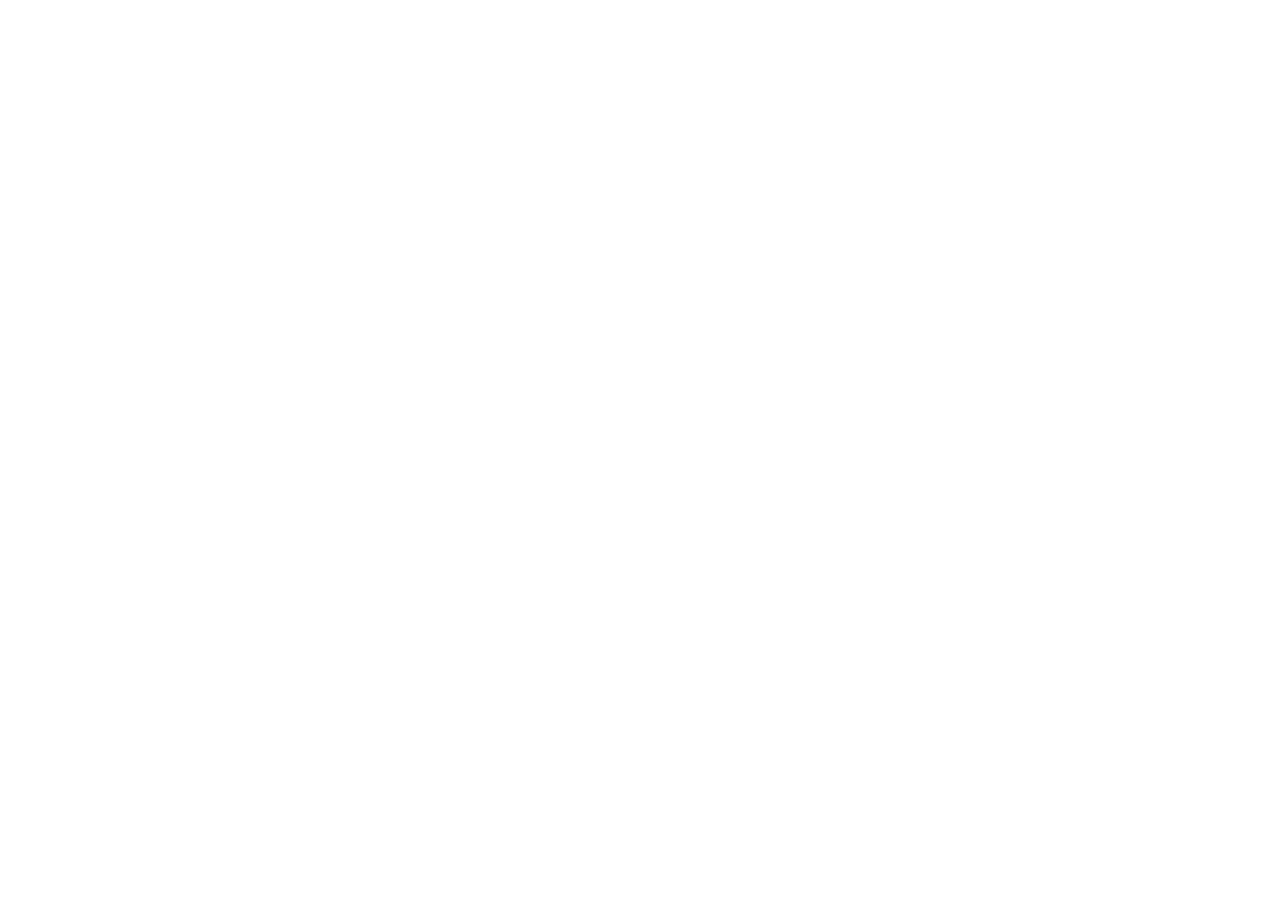
==== JavaScript/dom/index.html @ 060e6b49 "update" ====
<!DOCTYPE html>
<html lang="en">

<head>
    <meta charset="UTF-8">
    <meta name="viewport" content="width=device-width, initial-scale=1.0">
    <title>Document</title>
</head>

<body>

</body>

</html>
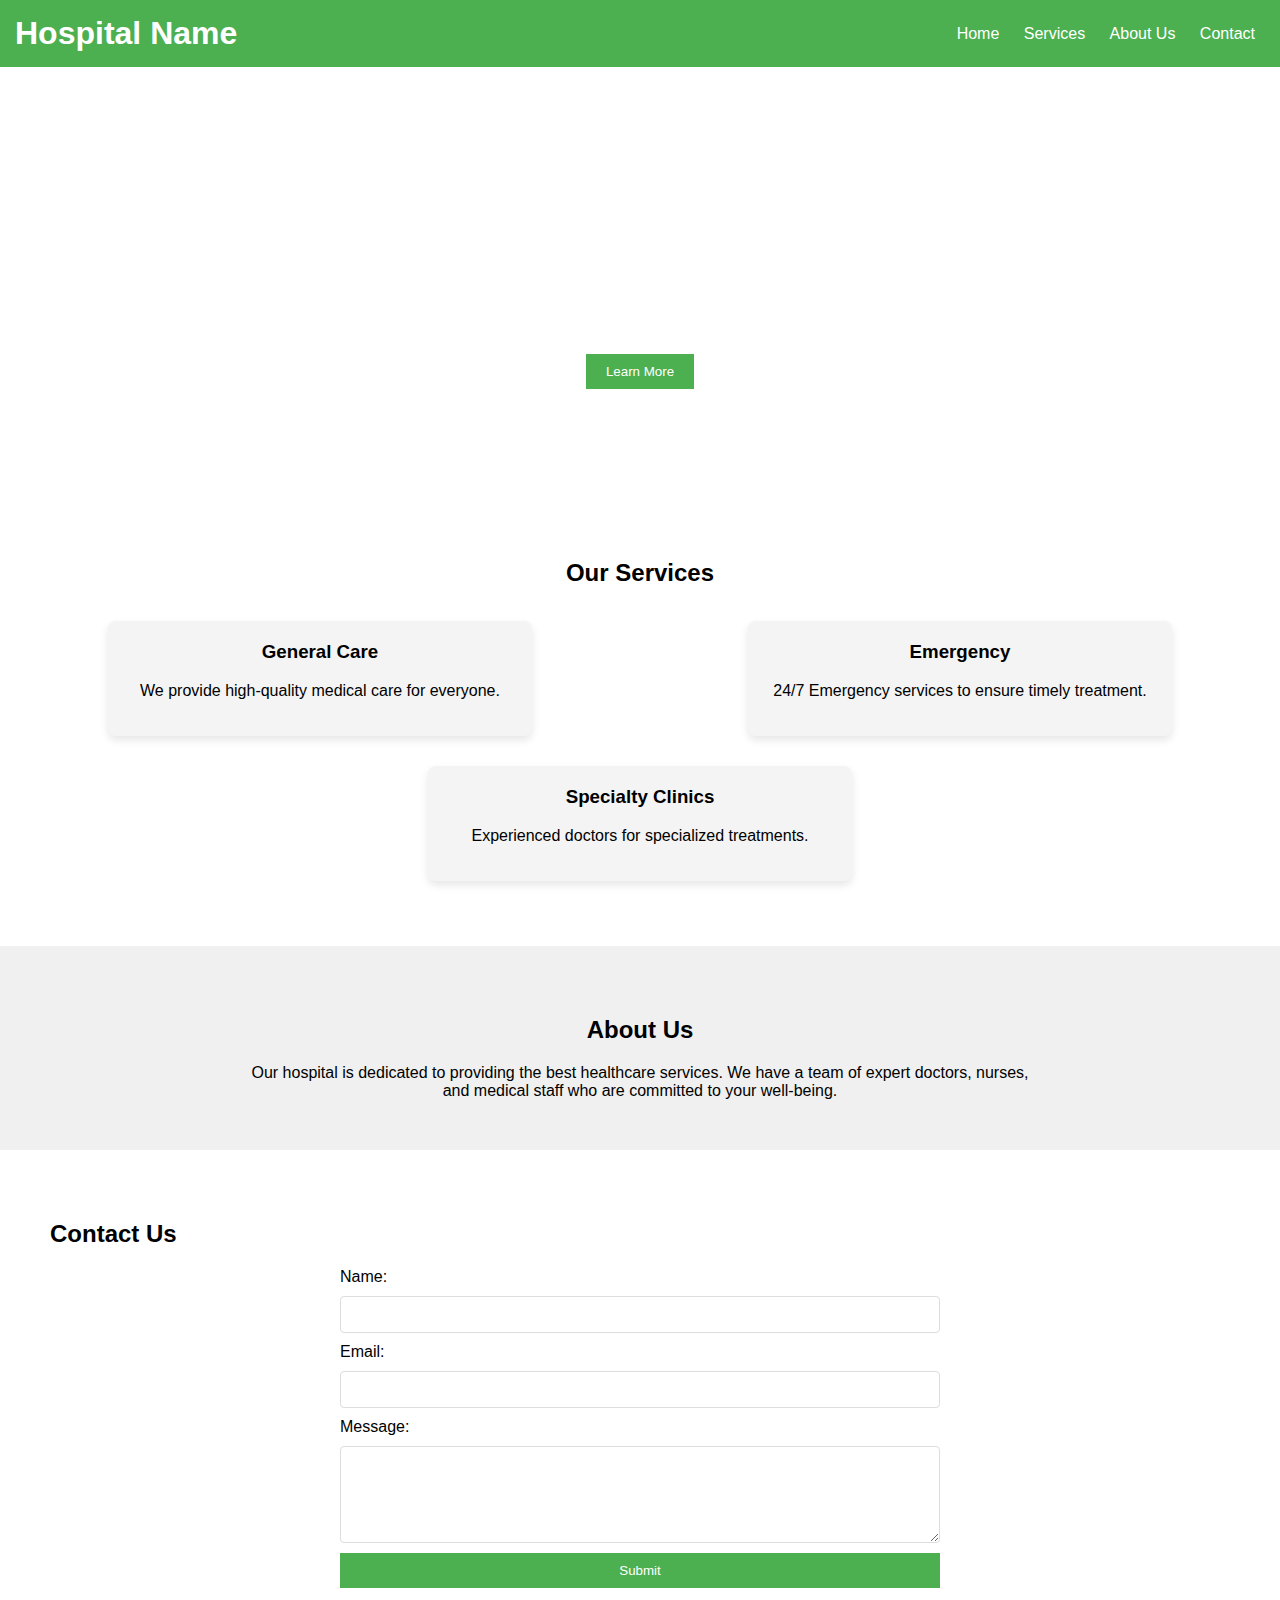
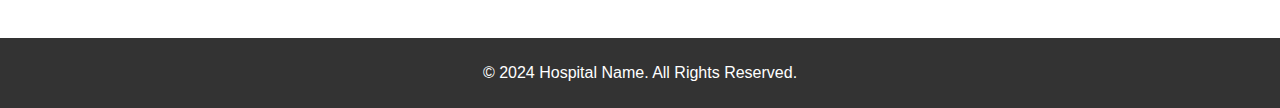
==== commit f10777cb: "update" ====
--- a/JavaScript/dom/index.html
+++ b/JavaScript/dom/index.html
@@ -4,11 +4,78 @@
 <head>
     <meta charset="UTF-8">
     <meta name="viewport" content="width=device-width, initial-scale=1.0">
-    <title>Document</title>
+    <title>Hospital Home Page</title>
+    <link rel="stylesheet" href="styles.css">
 </head>
 
 <body>
+    <header>
+        <div class="logo">
+            <h1>Hospital Name</h1>
+        </div>
+        <nav>
+            <ul>
+                <li><a href="#home">Home</a></li>
+                <li><a href="#services">Services</a></li>
+                <li><a href="#about">About Us</a></li>
+                <li><a href="#contact">Contact</a></li>
+            </ul>
+        </nav>
+    </header>
 
+    <section id="home" class="hero-section">
+        <div class="hero-content">
+            <h2>Welcome to Our Hospital</h2>
+            <p>Your Health, Our Priority</p>
+            <button id="learnMoreBtn">Learn More</button>
+        </div>
+    </section>
+
+    <section id="services" class="services-section">
+        <h2>Our Services</h2>
+        <div class="service-container">
+            <div class="service-card">
+                <h3>General Care</h3>
+                <p>We provide high-quality medical care for everyone.</p>
+            </div>
+            <div class="service-card">
+                <h3>Emergency</h3>
+                <p>24/7 Emergency services to ensure timely treatment.</p>
+            </div>
+            <div class="service-card">
+                <h3>Specialty Clinics</h3>
+                <p>Experienced doctors for specialized treatments.</p>
+            </div>
+        </div>
+    </section>
+
+    <section id="about" class="about-section">
+        <h2>About Us</h2>
+        <p>Our hospital is dedicated to providing the best healthcare services. We have a team of expert doctors,
+            nurses, and medical staff who are committed to your well-being.</p>
+    </section>
+
+    <section id="contact" class="contact-section">
+        <h2>Contact Us</h2>
+        <form id="contactForm">
+            <label for="name">Name:</label>
+            <input type="text" id="name" name="name" required>
+
+            <label for="email">Email:</label>
+            <input type="email" id="email" name="email" required>
+
+            <label for="message">Message:</label>
+            <textarea id="message" name="message" rows="5" required></textarea>
+
+            <button type="submit">Submit</button>
+        </form>
+    </section>
+
+    <footer>
+        <p>&copy; 2024 Hospital Name. All Rights Reserved.</p>
+    </footer>
+
+    <script src="script.js"></script>
 </body>
 
 </html>--- a/JavaScript/dom/styles.css
+++ b/JavaScript/dom/styles.css
@@ -0,0 +1,135 @@
+/* General Styles */
+body {
+    font-family: Arial, sans-serif;
+    margin: 0;
+    padding: 0;
+    box-sizing: border-box;
+}
+
+header {
+    background-color: #4CAF50;
+    padding: 15px;
+    color: white;
+    display: flex;
+    justify-content: space-between;
+    align-items: center;
+}
+
+header h1 {
+    margin: 0;
+}
+
+nav ul {
+    list-style-type: none;
+    margin: 0;
+    padding: 0;
+}
+
+nav ul li {
+    display: inline;
+    margin: 0 10px;
+}
+
+nav ul li a {
+    color: white;
+    text-decoration: none;
+}
+
+.hero-section {
+    background-image: url('hospital.jpg');
+    background-size: cover;
+    background-position: center;
+    color: white;
+    text-align: center;
+    padding: 100px 0;
+}
+
+.hero-section h2 {
+    font-size: 3em;
+}
+
+.hero-section p {
+    font-size: 1.5em;
+}
+
+button {
+    background-color: #4CAF50;
+    color: white;
+    border: none;
+    padding: 10px 20px;
+    cursor: pointer;
+}
+
+button:hover {
+    background-color: #45a049;
+}
+
+/* Services Section */
+.services-section {
+    padding: 50px 0;
+    text-align: center;
+}
+
+.service-container {
+    display: flex;
+    justify-content: space-around;
+    flex-wrap: wrap;
+}
+
+.service-card {
+    width: 30%;
+    margin: 15px;
+    padding: 20px;
+    background-color: #f4f4f4;
+    border-radius: 8px;
+    box-shadow: 0 4px 8px rgba(0, 0, 0, 0.1);
+}
+
+.service-card h3 {
+    margin-top: 0;
+}
+
+/* About Section */
+.about-section {
+    padding: 50px;
+    background-color: #f0f0f0;
+    text-align: center;
+}
+
+.about-section p {
+    max-width: 800px;
+    margin: 0 auto;
+}
+
+/* Contact Section */
+.contact-section {
+    padding: 50px;
+    background-color: #fff;
+}
+
+form {
+    max-width: 600px;
+    margin: 0 auto;
+    display: flex;
+    flex-direction: column;
+}
+
+label, input, textarea {
+    margin-bottom: 10px;
+}
+
+input, textarea {
+    padding: 10px;
+    border: 1px solid #ddd;
+    border-radius: 4px;
+}
+
+footer {
+    background-color: #333;
+    color: white;
+    text-align: center;
+    padding: 10px 0;
+    position: relative;
+    bottom: 0;
+    width: 100%;
+}
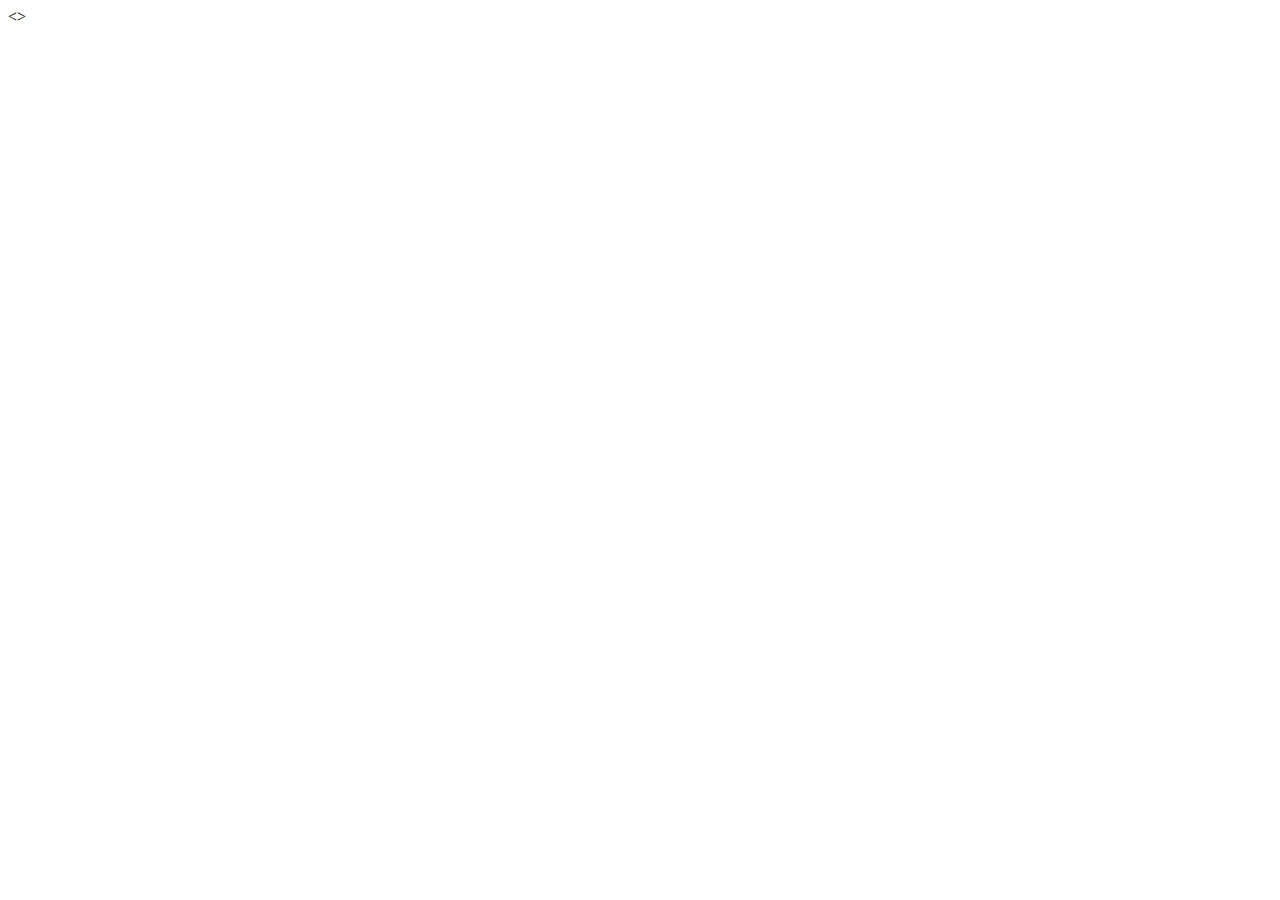
==== commit 9c8ffbba: "update" ====
--- a/JavaScript/dom/index.html
+++ b/JavaScript/dom/index.html
@@ -1,81 +1,13 @@
 <!DOCTYPE html>
 <html lang="en">
-
-<head>
+<>
     <meta charset="UTF-8">
     <meta name="viewport" content="width=device-width, initial-scale=1.0">
-    <title>Hospital Home Page</title>
-    <link rel="stylesheet" href="styles.css">
-</head>
-
+    <title>Document</title>
+    <link rel="stylesheet" href="style.css"/>
+</head> 
 <body>
-    <header>
-        <div class="logo">
-            <h1>Hospital Name</h1>
-        </div>
-        <nav>
-            <ul>
-                <li><a href="#home">Home</a></li>
-                <li><a href="#services">Services</a></li>
-                <li><a href="#about">About Us</a></li>
-                <li><a href="#contact">Contact</a></li>
-            </ul>
-        </nav>
-    </header>
-
-    <section id="home" class="hero-section">
-        <div class="hero-content">
-            <h2>Welcome to Our Hospital</h2>
-            <p>Your Health, Our Priority</p>
-            <button id="learnMoreBtn">Learn More</button>
-        </div>
-    </section>
-
-    <section id="services" class="services-section">
-        <h2>Our Services</h2>
-        <div class="service-container">
-            <div class="service-card">
-                <h3>General Care</h3>
-                <p>We provide high-quality medical care for everyone.</p>
-            </div>
-            <div class="service-card">
-                <h3>Emergency</h3>
-                <p>24/7 Emergency services to ensure timely treatment.</p>
-            </div>
-            <div class="service-card">
-                <h3>Specialty Clinics</h3>
-                <p>Experienced doctors for specialized treatments.</p>
-            </div>
-        </div>
-    </section>
-
-    <section id="about" class="about-section">
-        <h2>About Us</h2>
-        <p>Our hospital is dedicated to providing the best healthcare services. We have a team of expert doctors,
-            nurses, and medical staff who are committed to your well-being.</p>
-    </section>
-
-    <section id="contact" class="contact-section">
-        <h2>Contact Us</h2>
-        <form id="contactForm">
-            <label for="name">Name:</label>
-            <input type="text" id="name" name="name" required>
-
-            <label for="email">Email:</label>
-            <input type="email" id="email" name="email" required>
-
-            <label for="message">Message:</label>
-            <textarea id="message" name="message" rows="5" required></textarea>
-
-            <button type="submit">Submit</button>
-        </form>
-    </section>
-
-    <footer>
-        <p>&copy; 2024 Hospital Name. All Rights Reserved.</p>
-    </footer>
-
+    
     <script src="script.js"></script>
 </body>
-
 </html>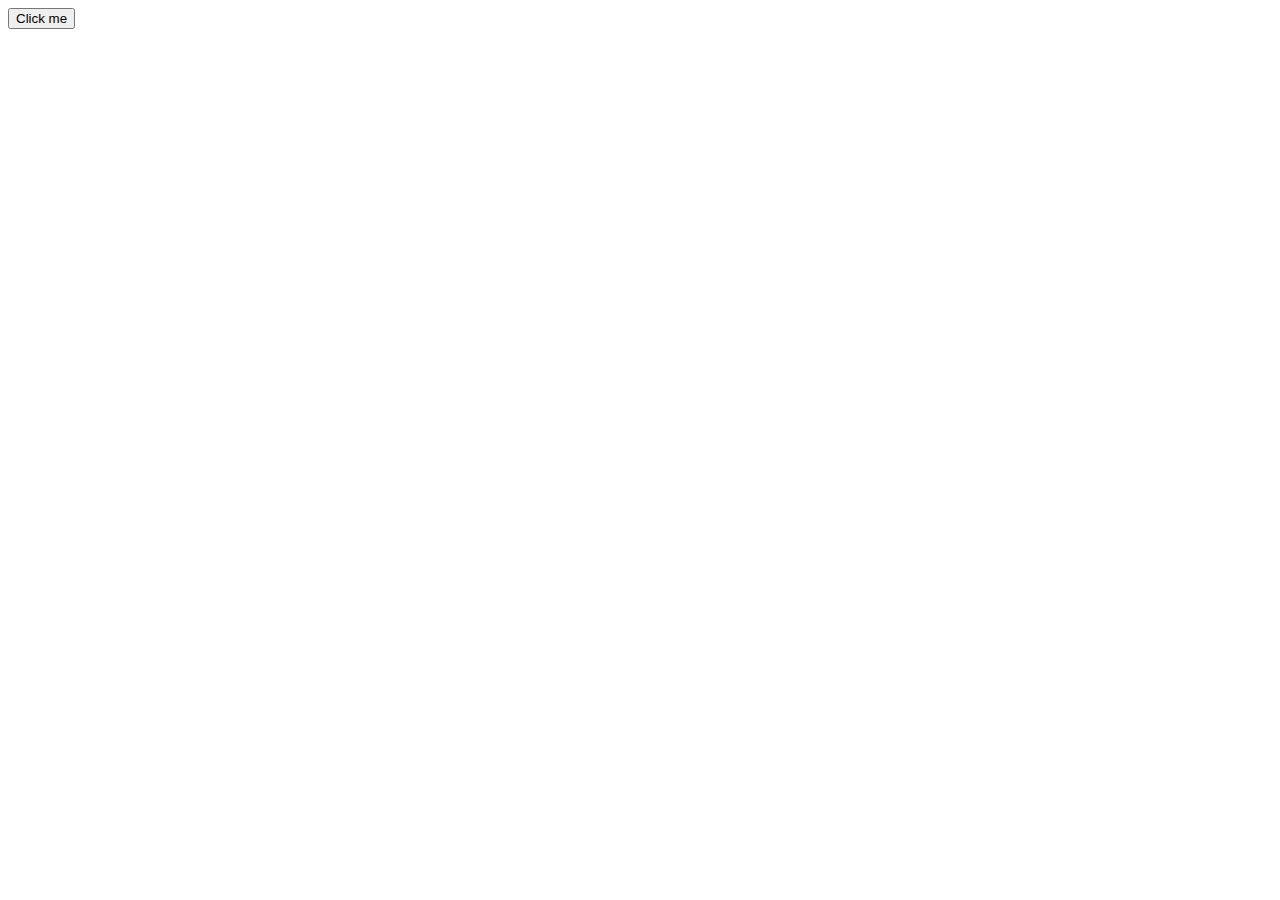
==== commit 6dc2d219: "update" ====
--- a/JavaScript/dom/index.html
+++ b/JavaScript/dom/index.html
@@ -1,13 +1,13 @@
 <!DOCTYPE html>
 <html lang="en">
-<>
+<head>
     <meta charset="UTF-8">
     <meta name="viewport" content="width=device-width, initial-scale=1.0">
     <title>Document</title>
-    <link rel="stylesheet" href="style.css"/>
+    <link rel="stylesheet" href="style.css" />
 </head> 
 <body>
-    
+    <button onclick="console.log('Hello!  '); alert('Hello!  ')">Click me</button>
     <script src="script.js"></script>
 </body>
 </html>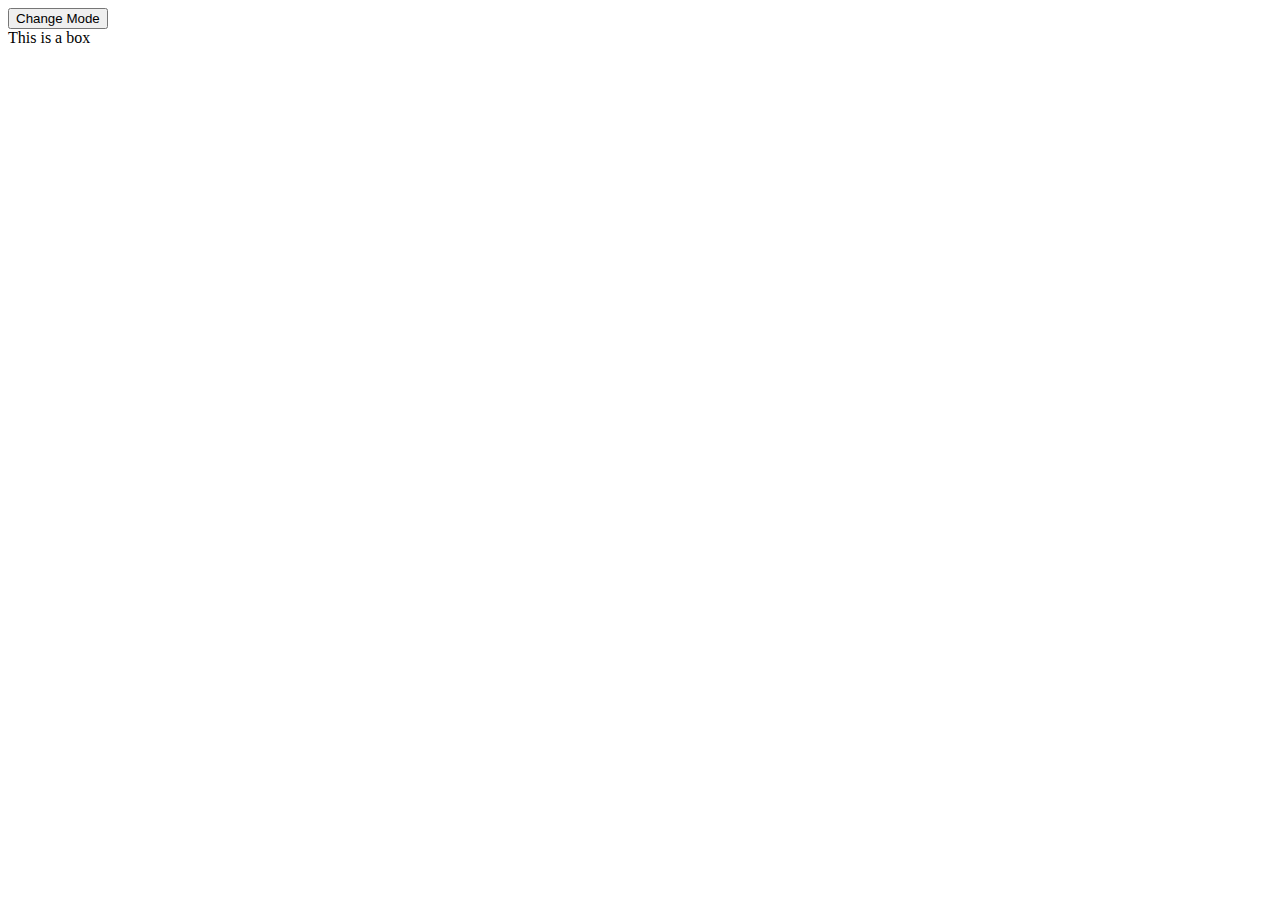
==== commit 37e76b67: "update" ====
--- a/JavaScript/dom/index.html
+++ b/JavaScript/dom/index.html
@@ -1,13 +1,17 @@
 <!DOCTYPE html>
 <html lang="en">
+
 <head>
     <meta charset="UTF-8">
     <meta name="viewport" content="width=device-width, initial-scale=1.0">
     <title>Document</title>
     <link rel="stylesheet" href="style.css" />
-</head> 
+</head>
+
 <body>
-    <button onclick="console.log('Hello!  '); alert('Hello!  ')">Click me</button>
+    <button id="mode">Change Mode</button>
+    <div>This is a box</div>
     <script src="script.js"></script>
 </body>
+
 </html>--- a/JavaScript/dom/style.css
+++ b/JavaScript/dom/style.css
@@ -0,0 +1,17 @@
+/* div {
+height: 100px;
+width: 100px;
+background-color: dodgerblue;
+color: white;
+border: 1px solid;
+} */
+
+.light{
+    background-color: white;
+    color: black;
+}
+
+.dark{
+background-color: black;
+color: white;
+}